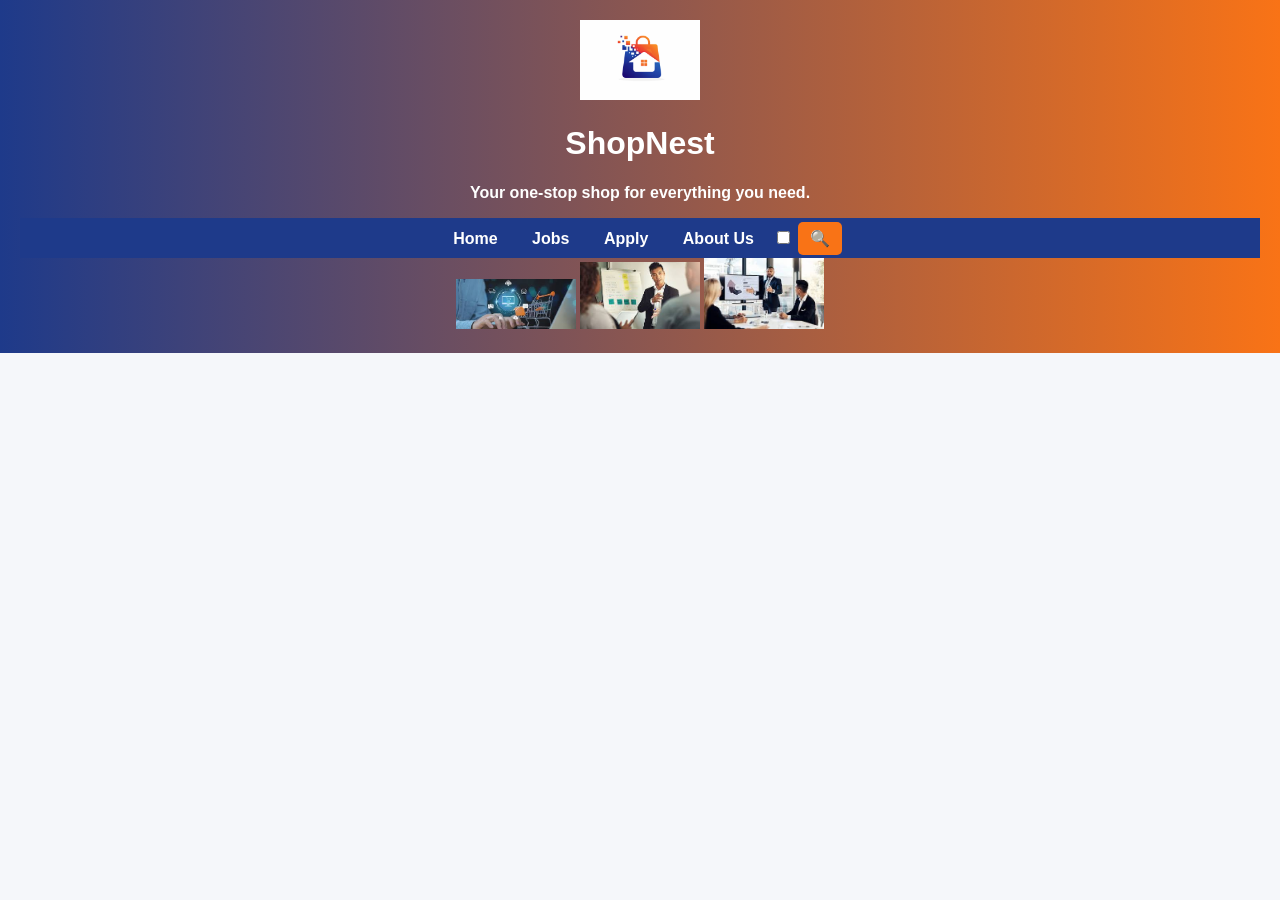
==== index.html @ 7ff24eb7 "Rename Index.html to index.html" ====
<!DOCTYPE html>
<html lang="en">
<head>
    <meta charset="UTF-8">
    <title>ShopNest</title>

   <link rel="stylesheet" href="styles/Assigment.css">
</head>

<body>

    <!-- HEADER -->
    <header>
        <img src="Company_logo.png" alt="ShopNest Logo">
        <h1>ShopNest</h1>
        <p><strong>Your one-stop shop for everything you need.</strong></p>

   
          <!-- NAV -->
    <nav>
    <a href="index.html">Home</a>
    <a href="jobs.html">Jobs</a>
    <a href="apply.html">Apply</a>
    <a href="about.html">About Us</a>
   

     <!-- hidden checkbox -->
    <input type="checkbox" id="searchToggle">

    <!-- button -->
    <label for="searchToggle" class="search-btn">🔍</label>

    <!-- search box -->
    <div class="search-box">
        <input type="text" placeholder="Search...">
    </div>


</nav>
     
     
     
     
     
        <img src="Ecommerce_image1.jpg" alt="Ecommerce_image1">
     
     <img src="Ecommerce_image3.jpg" alt="Ecommerce_image3">
     
     <img src="Ecommerce_image4.jpg" alt="Ecommerce_image4">
   
   
   
   

 
   


    </body>
</html>
---- styles/Assigment.css ----
body {
        font-family: Arial, sans-serif;
        margin: 0;
        background-color: #f5f7fa;
    }

    /* HEADER (blue → orange gradient like logo) */
    header {
        text-align: center;
        background: linear-gradient(to right, #1e3a8a, #f97316);
        color: white;
        padding: 20px;
    }

    header img {
        width: 120px;
    }

    /* NAV BAR */
    nav {
        background-color: #1e3a8a;
        padding: 10px;
        text-align: center;
    }

    nav a {
        color: white;
        margin: 0 15px;
        text-decoration: none;
        font-weight: bold;
    }

    nav a:hover {
        color: #f97316;
    }

   /* SEARCH */
.search-box {
    display: none;              
    position: flex;
    top: 100px;
    background: white;
    padding: 10px;
    border-radius: 8px;

}

/* show search box when checked */
#searchToggle:checked ~ .search-box {
    display: flex;
    align-items: center;
}

/* search button */
.search-btn {
    margin-left: auto;
    cursor: pointer;
    padding: 8px 12px;
    font-size: 16px;
    background-color: #f97316;
    border: none;
    border-radius: 5px;
}

/* hover effect */
.search-btn:hover {
    background-color: #ea580c;
}
   
     

    /* FOOTER */
    footer {
        background-color: #1e3a8a;
        color: white;
        text-align: center;
        padding: 15px;
    }

    footer a {
        color: #f97316;
        text-decoration: none;
        margin: 0 10px;
    }

    footer a:hover {
        text-decoration: underline;
    }
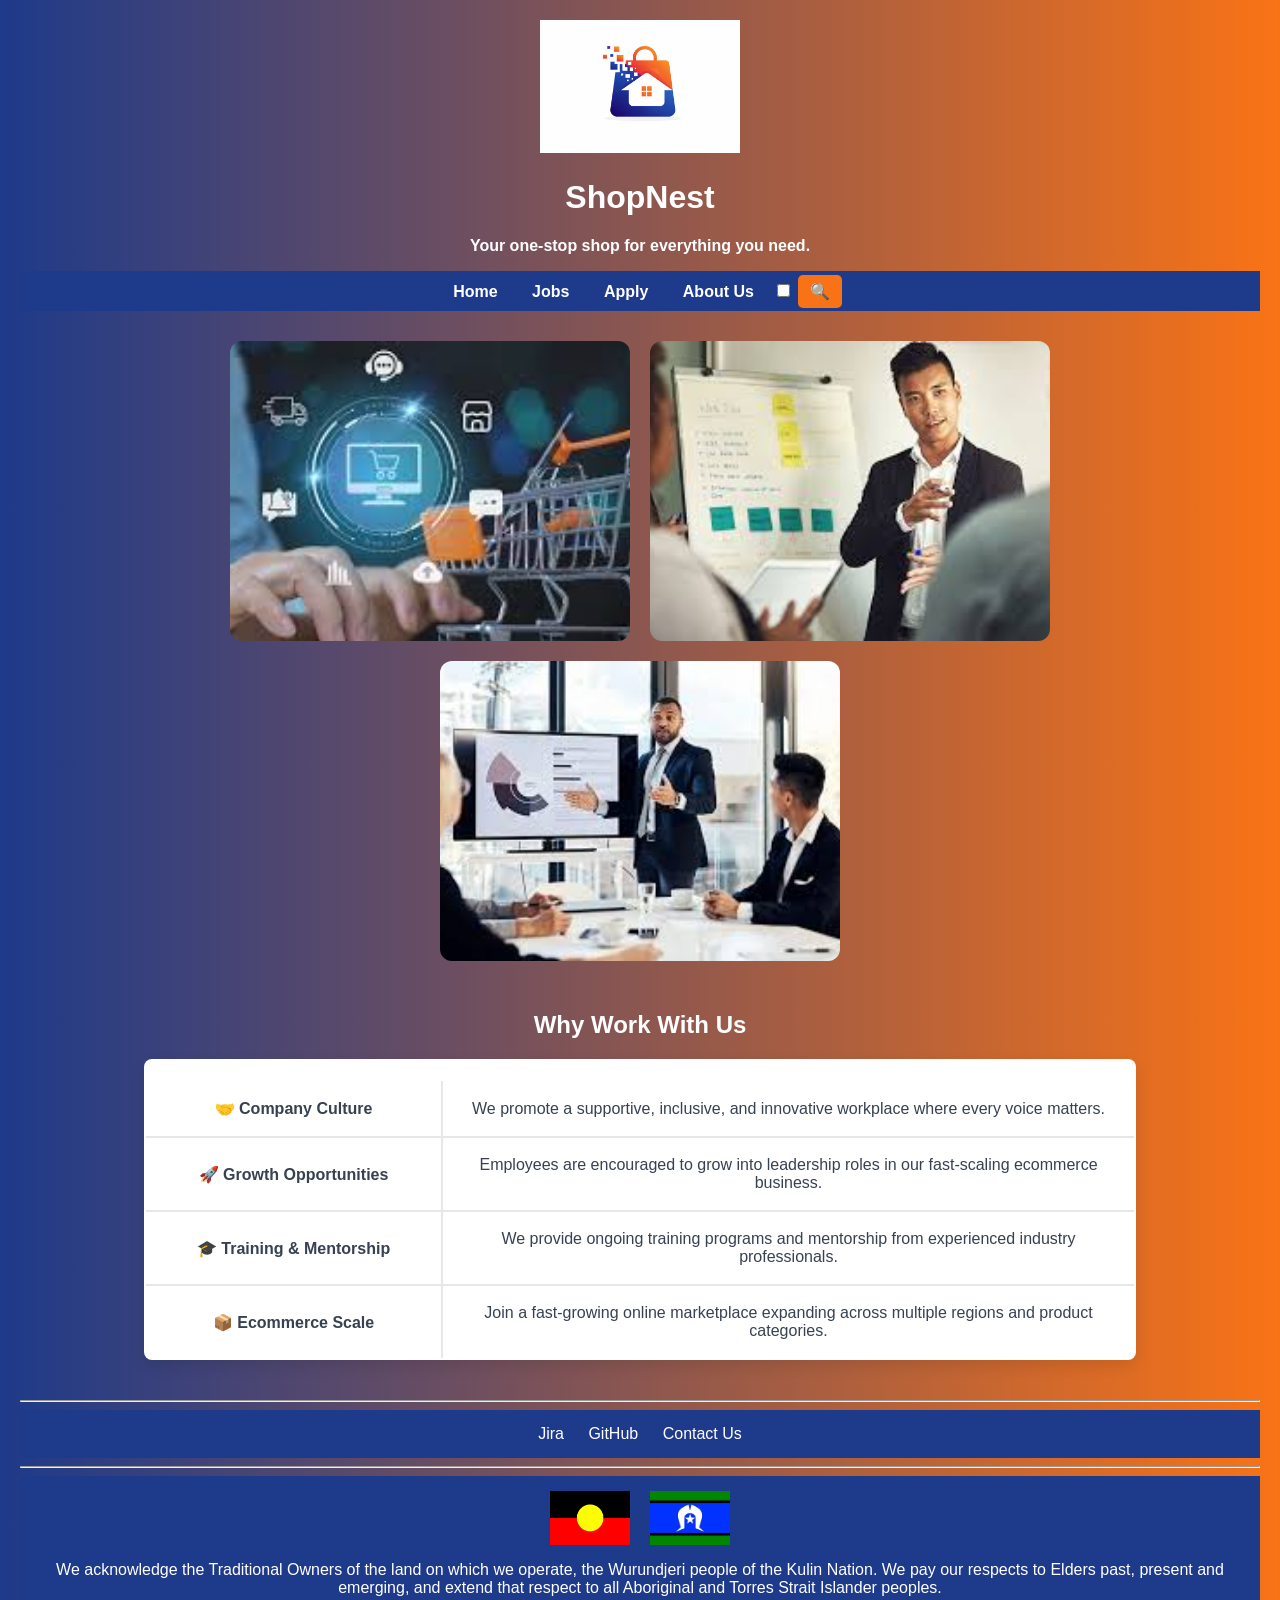
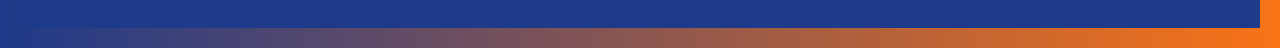
==== commit 05135f58: "Merge branch 'main' of https://github.com/106512035/g05repository" ====
--- a/index.html
+++ b/index.html
@@ -4,7 +4,7 @@
     <meta charset="UTF-8">
     <title>ShopNest</title>
 
-   <link rel="stylesheet" href="styles/Assigment.css">
+   <link rel="stylesheet" href="styles/Indexpage.css">
 </head>
 
 <body>
@@ -38,23 +38,74 @@
 
 </nav>
      
+     <div class="image-section">
+    <img src="Ecommerce_image1.jpg" alt="Ecommerce_image1">
+    <img src="Ecommerce_image3.jpg" alt="Ecommerce_image3">
+    <img src="Ecommerce_image4.jpg" alt="Ecommerce_image4">
+</div>
+     
+   
+<section>
+   <h2>Why Work With Us</h2>
+    <table class="WhyWorkWithUs">
+        <tr>
+            <th colspan="3">Why Work With Us</th>
+        </tr>
+        <tr>
+            <td>🤝 <strong>Company Culture</strong></td>
+            <td colspan="2">We promote a supportive, inclusive, and innovative workplace where every voice matters.</td>
+        </tr>
+        <tr>
+            <td>🚀 <strong>Growth Opportunities</strong></td>
+            <td colspan="2">Employees are encouraged to grow into leadership roles in our fast-scaling ecommerce business.</td>
+        </tr>
+        <tr>
+            <td>🎓 <strong>Training & Mentorship</strong></td>
+            <td colspan="2">We provide ongoing training programs and mentorship from experienced industry professionals.</td>
+        </tr>
+        <tr>
+            <td>📦 <strong>Ecommerce Scale</strong></td>
+            <td colspan="2">Join a fast-growing online marketplace expanding across multiple regions and product categories.</td>
+        </tr>
+    </table>
+</section>
+
+
      
      
+     <hr>
+    <footer>
+    <a href="https://bianca89.atlassian.net/?continue=https%3A%2F%2Fbianca89.atlassian.net%2Fwelcome%2Fsoftware%3FprojectId%3D10033&atlOrigin=eyJpIjoiYzg5ZTQ0ZDA2N2FjNDRjYjkwNTVmNzgxYzIzNmFjMTEiLCJwIjoiamlyYS1zb2Z0d2FyZSJ9" target="_blank">Jira</a>
+    <a href="https://github.com/106512035/g05repository.git" target="_blank">GitHub</a>
+     <a href="mailto:support@shopnest.com">Contact Us</a>
+
+
+    </footer>
+
+
+
+
+    <hr>
+    
+    
+    
+    
+    <footer>
+    <div class="Acknowledgement">
+          <img src="Aboriginal_Flag.jpg" alt="Aboriginal Flag">
+    <img src="Torres_Strait_flag.jpg" alt="Torres Strait Islander Flag">
+    </div>
+  
+    
+        <p>
+        We acknowledge the Traditional Owners of the land on which we operate, 
+        the Wurundjeri people of the Kulin Nation. We pay our respects to 
+        Elders past, present and emerging, and extend that respect to all 
+        Aboriginal and Torres Strait Islander peoples.
+    </p>
+</footer>
      
      
-        <img src="Ecommerce_image1.jpg" alt="Ecommerce_image1">
-     
-     <img src="Ecommerce_image3.jpg" alt="Ecommerce_image3">
-     
-     <img src="Ecommerce_image4.jpg" alt="Ecommerce_image4">
    
-   
-   
-   
-
- 
-   
-
-
-    </body>
+   </body>
 </html>
--- a/styles/Indexpage.css
+++ b/styles/Indexpage.css
@@ -0,0 +1,185 @@
+
+  /*
+filename: Index Page CSS
+
+author: Damisi Omibiyi
+
+created: 10/04/26
+
+last modified: 20/04/26
+
+description: CSS page for the index.html page
+*/
+
+  
+   body {
+        font-family: Arial, sans-serif;
+        margin: 0;
+        
+    margin: 0; /* removes default spacing */
+    background: linear-gradient(to right, #1e3a8a, #f97316);
+    overflow-y: auto; 
+}
+    
+
+    /* HEADER (blue → orange gradient like logo) */
+    header {
+        text-align: center;
+        background: linear-gradient(to right, #1e3a8a, #f97316);
+        color: white;
+        padding: 20px;
+    }
+
+    header img {
+        width: 200px;
+    }
+
+    /* NAV BAR */
+    nav {
+        background-color: #1e3a8a;
+        padding: 10px;
+        text-align: center;
+    }
+
+    nav a {
+        color: white;
+        margin: 0 15px;
+        text-decoration: none;
+        font-weight: bold;
+    }
+
+    nav a:hover {
+        color: #f97316;
+    }
+
+   /* SEARCH */
+.search-box {
+    display: none;              
+    position: flex;
+    top: 100px;
+    background: white;
+    padding: 10px;
+    border-radius: 8px;
+
+}
+
+/* show search box when checked */
+#searchToggle:checked ~ .search-box {
+    display: flex;
+    align-items: center;
+}
+
+/* search button */
+.search-btn {
+    margin-left: auto;
+    cursor: pointer;
+    padding: 8px 12px;
+    font-size: 16px;
+    background-color: #f97316;
+    border: none;
+    border-radius: 5px;
+}
+
+/* hover effect */
+.search-btn:hover {
+    background-color: #ea580c;
+}
+   
+     
+  .image-section {
+    display: flex;
+    justify-content: center;
+    gap: 20px;           
+    padding: 30px;
+    flex-wrap: wrap;       
+}
+
+.image-section img {
+    width: 400px;           
+    height: 300px;         
+    object-fit: cover;     
+    border-radius: 12px;    
+    
+}
+
+/* Section title */
+.section-title {
+    text-align: center;
+    font-size: 28px;
+    margin-bottom: 25px;
+    color: white;
+}
+
+/* Table */
+.WhyWorkWithUs {
+    width: 80%;
+    margin: 0 auto 40px;
+    border-collapse: collapse;
+    background-color: #ffffff;
+    border: 2px solid #d1d5db; /* stronger outer border */
+    border-radius: 8px;
+    overflow: hidden;
+    box-shadow: 0 6px 15px rgba(0,0,0,0.1);
+}
+
+/* Cells */
+.WhyWorkWithUs td {
+    padding: 18px;
+    border-bottom: 2px solid #e5e7eb; /* stronger row lines */
+}
+
+/* Left column */
+.WhyWorkWithUs td:first-child {
+    width: 30%;
+    font-weight: bold;
+    border-right: 2px solid #e5e7eb; /* vertical divider */
+     color: #374151;
+}
+
+/* Right column */
+.WhyWorkWithUs td:last-child {
+    color: #374151;
+}
+
+/* Hover effect */
+.WhyWorkWithUs tr:hover {
+    background-color: #f9fafb;
+}
+
+
+
+.Acknowledgement {
+    display: flex;
+    justify-content: center;   
+    align-items: center;
+    gap: 20px;                 
+}
+
+.Acknowledgement img {
+    width: 80px;             
+    height: auto;
+}
+
+
+    /* FOOTER */
+    footer {
+        background-color: #1e3a8a;
+        color: white;
+        text-align: center;
+        padding: 15px;
+    }
+
+    footer a {
+        color: white;
+        text-decoration: none;
+        margin: 0 10px;
+    }
+
+    footer a:hover {
+        text-decoration: underline;
+    }
+
+  
+  
+
+   
